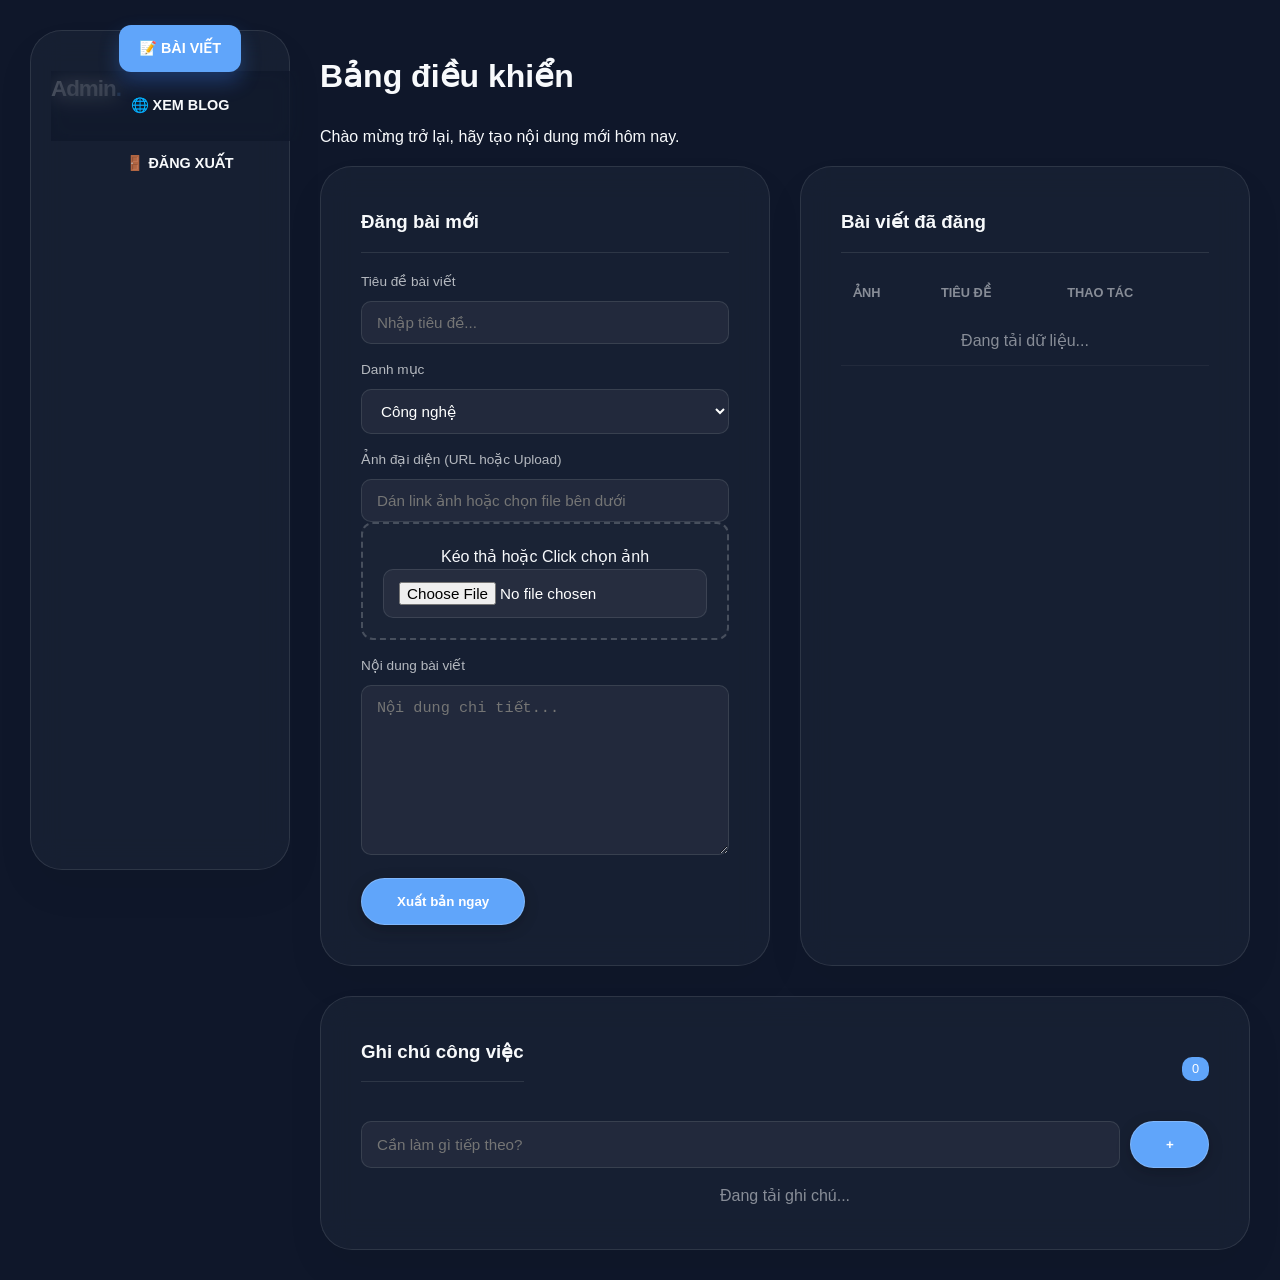
==== admin/index.html @ 8e6351a6 "# Changes to be committed: #	new file:   .vscode/settings.json #	new file:   admin/addimage.js #	new" ====
<!DOCTYPE html>
<html lang="vi">

<head>
    <meta charset="UTF-8">
    <meta name="viewport" content="width=device-width, initial-scale=1.0">
    <title>Quản trị Blog | Dashboard</title>
    <!-- Gọi file CSS chung (biến màu, darkmode) và file CSS admin riêng -->
    <link rel="stylesheet" href="admin.css">
    <link rel="stylesheet" href="../assets/common/common.css">

</head>

<body class="admin-page" data-theme="dark">

    <!-- Đốm màu nền (Blobs) giữ nguyên phong cách blog -->
    <div class="bg-blobs">
        <div class="blob"></div>
    </div>

    <div class="admin-container">
        <!-- 1. THANH SIDEBAR BÊN TRÁI -->
        <aside class="admin-sidebar glass-card">
            <div class="logo">Admin<span>.</span></div>
            <nav>
                <a href="#" class="active">📝 Bài viết</a>
                <a href="index.html">🌐 Xem Blog</a>
                <a href="#" id="btnLogout">🚪 Đăng xuất</a>
            </nav>
        </aside>

        <!-- 2. NỘI DUNG CHÍNH BÊN PHẢI -->
        <main class="admin-content">
            <header class="admin-header">
                <h1>Bảng điều khiển</h1>
                <p>Chào mừng trở lại, hãy tạo nội dung mới hôm nay.</p>
            </header>

            <div class="admin-grid">
                <!-- CỘT TRÁI: FORM ĐĂNG BÀI -->
                <section class="glass-card">
                    <h3>Đăng bài mới</h3>
                    <div class="input-group">
                        <label>Tiêu đề bài viết</label>
                        <input type="text" id="postTitle" placeholder="Nhập tiêu đề...">
                    </div>

                    <div class="input-group">
                        <label>Danh mục</label>
                        <select id="postCategory">
                            <option value="Công nghệ">Công nghệ</option>
                            <option value="Thiết kế">Thiết kế</option>
                            <option value="Đời sống">Đời sống</option>
                        </select>
                    </div>

                    <div class="input-group">
                        <label>Ảnh đại diện (URL hoặc Upload)</label>
                        <input type="text" id="postImageUrl" placeholder="Dán link ảnh hoặc chọn file bên dưới">
                        <div id="imagePreviewContainer" class="glass-card"
                            style="display: none; margin-bottom: 15px; overflow: hidden; border-radius: 12px;">
                            <img id="imagePreview" src="" alt="Preview"
                                style="width: 100%; height: 200px; object-fit: cover; display: block;">
                        </div>
                        <div class="file-upload-box" id="dropZone">
                            <span>Kéo thả hoặc Click chọn ảnh</span>
                            <input type="file" id="imageFile" accept="image/*">
                        </div>
                    </div>

                    <div class="input-group">
                        <label>Nội dung bài viết</label>
                        <textarea id="postContent" rows="8" placeholder="Nội dung chi tiết..."></textarea>
                    </div>

                    <button class="magnetic-btn w-100" id="btnPublish">
                        <span class="btn-text">Xuất bản ngay</span>
                    </button>
                </section>

                <!-- CỘT PHẢI: DANH SÁCH BÀI VIẾT HIỆN TẠI -->
                <section class="glass-card">
                    <h3>Bài viết đã đăng</h3>
                    <div class="posts-table-wrap">
                        <table>
                            <thead>
                                <tr>
                                    <th>Ảnh</th>
                                    <th>Tiêu đề</th>
                                    <th>Thao tác</th>
                                </tr>
                            </thead>
                            <tbody id="tableBody">
                                <!-- Dữ liệu từ Firebase sẽ render vào đây -->
                                <tr>
                                    <td colspan="3" style="text-align:center; opacity:0.5;">Đang tải dữ liệu...</td>
                                </tr>
                            </tbody>
                        </table>
                    </div>
                </section>
            </div>
            <section class="glass-card todo-section">
    <div class="section-header">
        <h3>Ghi chú công việc</h3>
        <span id="todoCount" class="badge">0</span>
    </div>
    
    <!-- Input thêm nhanh -->
    <div class="todo-input-group">
        <input type="text" id="todoInput" placeholder="Cần làm gì tiếp theo?">
        <button id="btnAddTodo" class="magnetic-btn mini">
            <span class="btn-text">+</span>
        </button>
    </div>

    <!-- Danh sách Task -->
    <ul id="todoList" class="todo-list">
        <li style="text-align:center; opacity:0.5;">Đang tải ghi chú...</li>
    </ul>
</section>

        </main>
    </div>
    <script type="module" src="addimage.js"></script>

    <!-- KHAI BÁO MODULE FIREBASE -->
    <script type="module" src="admin-logic.js"></script>

</body>

</html>
---- admin/admin.css ----
/* --- RESET CHO ADMIN --- */
.admin-page {
    cursor: auto !important; /* Hiện lại con trỏ chuột mặc định */
    background-color: #0f172a; /* Nền tối chuyên nghiệp */
    overflow-y: auto;
}

.admin-page * {
    cursor: auto !important; /* Ép mọi phần tử hiện con trỏ */
}

/* Ẩn các chấm tròn decor của trang Blog nếu có */
.admin-page .cursor-dot, 
.admin-page .cursor-outline {
    display: none !important;
}

/* --- LAYOUT DASHBOARD --- */
.admin-container {
    display: grid;
    grid-template-columns: 260px 1fr;
    gap: 30px;
    padding: 30px;
    max-width: 1400px;
    margin: 0 auto;
}

/* Sidebar tinh tế */
.admin-sidebar {
    height: calc(100vh - 60px);
    position: sticky;
    top: 30px;
    display: flex;
    flex-direction: column;
    padding: 40px 20px !important;
}

.admin-sidebar nav {
    display: flex;
    flex-direction: column;
    gap: 10px;
    margin-top: 40px;
}

.admin-sidebar a {
    padding: 12px 20px;
    color: var(--text);
    text-decoration: none;
    border-radius: 12px;
    font-weight: 600;
    transition: 0.3s;
}

.admin-sidebar a:hover, 
.admin-sidebar a.active {
    background: var(--primary);
    color: white;
    box-shadow: 0 10px 20px rgba(59, 130, 246, 0.3);
}

/* --- MAIN CONTENT & FORM --- */
.admin-grid {
    display: grid;
    grid-template-columns: 1fr 1fr; /* Chia đôi form và danh sách */
    gap: 30px;
}

@media (max-width: 1100px) {
    .admin-grid { grid-template-columns: 1fr; }
}

.admin-page h3 {
    margin-top: 0;
    border-bottom: 1px solid rgba(255,255,255,0.1);
    padding-bottom: 15px;
}

/* Input Fields Style */
.admin-page .input-group {
    margin-bottom: 15px;
}

.admin-page label {
    display: block;
    font-size: 0.85rem;
    margin-bottom: 8px;
    opacity: 0.7;
}

.admin-page input, 
.admin-page textarea, 
.admin-page select {
    width: 100%;
    background: rgba(255, 255, 255, 0.05);
    border: 1px solid rgba(255, 255, 255, 0.1);
    color: white;
    padding: 12px 15px;
    border-radius: 10px;
    font-size: 0.95rem;
    transition: 0.3s;
}

.admin-page input:focus {
    border-color: var(--primary);
    background: rgba(255, 255, 255, 0.1);
}

/* Upload Box */
.file-upload-box {
    border: 2px dashed rgba(255,255,255,0.2);
    padding: 20px;
    text-align: center;
    border-radius: 12px;
    background: rgba(255,255,255,0.02);
    transition: 0.3s;
}

.file-upload-box:hover {
    border-color: var(--primary);
    background: rgba(59, 130, 246, 0.05);
}

/* --- TABLE POSTS --- */
.posts-table-wrap {
    overflow-x: auto;
}

.admin-page table {
    width: 100%;
    border-collapse: collapse;
}

.admin-page th {
    text-align: left;
    padding: 12px;
    font-size: 0.8rem;
    text-transform: uppercase;
    opacity: 0.5;
}

.admin-page td {
    padding: 12px;
    border-bottom: 1px solid rgba(255,255,255,0.05);
}

.thumb-img {
    width: 45px;
    height: 45px;
    border-radius: 8px;
    object-fit: cover;
}

.btn-delete {
    background: rgba(239, 68, 68, 0.1);
    color: #ef4444;
    border: none;
    padding: 6px 12px;
    border-radius: 6px;
    font-size: 0.8rem;
    transition: 0.3s;
}

.btn-delete:hover {
    background: #ef4444;
    color: white;
}
.magnetic-btn{
    cursor: pointer !important;
}
#imagePreviewContainer {
    border: 1px solid rgba(255, 255, 255, 0.1);
    animation: fadeIn 0.5s ease;
}

@keyframes fadeIn {
    from { opacity: 0; transform: scale(0.9); }
    to { opacity: 1; transform: scale(1); }
}
.admin-page, .admin-page * {
    cursor: auto !important;
}
.todo-section { margin-top: 30px; }
.section-header { display: flex; justify-content: space-between; align-items: center; margin-bottom: 20px; }

.badge { background: var(--primary); color: white; padding: 2px 10px; border-radius: 10px; font-size: 0.8rem; }

.todo-input-group { display: flex; gap: 10px; margin-bottom: 15px; }

.todo-list { list-style: none; padding: 0; margin: 0; max-height: 300px;  }

.todo-item {
    display: flex; justify-content: space-between; align-items: center;
    padding: 10px 15px; background: rgba(255,255,255,0.03);
    border-radius: 12px; margin-bottom: 8px; border: 1px solid rgba(255,255,255,0.05);
    transition: 0.3s;
    overflow-y: hidden ;
}

.todo-item:hover { transform: translateX(5px); background: rgba(255,255,255,0.07); }

.todo-item.done span { text-decoration: line-through; opacity: 0.4; }

.todo-btns { display: flex; gap: 8px; }
.btn-todo { background: none; border: none; cursor: pointer; font-size: 1rem; transition: 0.2s; }
.btn-todo:hover { transform: scale(1.2); }
---- assets/common/common.css ----
:root {
    --primary: #3b82f6;
    --bg: #ffffff;
    --text: #1e293b;
    --card: rgba(241, 245, 249, 0.5);
    --nav-bg: rgba(255, 255, 255, 0.7);
    --speed: 1s;
}

[data-theme="dark"] {
    --bg: #0f172a;
    --text: #f8fafc;
    --card: rgba(30, 41, 59, 0.5);
    --nav-bg: rgba(15, 23, 42, 0.7);
    --primary: #60a5fa;
}

* { box-sizing: border-box; cursor: none !important; }

body {
    margin: 0;
    background-color: var(--bg);
    color: var(--text);
    font-family: 'Segoe UI', sans-serif;
    line-height: 1.6;
    transition: background-color 0.4s ease;
}

/* UI Components */
.progress-container { position: fixed; top: 0; width: 100%; height: 4px; z-index: 2000; }
.progress-bar { height: 100%; width: 0%; background: var(--primary); box-shadow: 0 0 10px var(--primary); }

nav {
    position: fixed; top: 0; width: 100%; height: 70px;
    display: flex; justify-content: center; align-items: center;
    background: var(--nav-bg); backdrop-filter: blur(10px); z-index: 1000; gap: 30px;
}
nav a { text-decoration: none; color: var(--text); font-weight: 600; font-size: 0.9rem; text-transform: uppercase; }

.theme-btn {
    position: fixed; top: 85px; right: 20px; z-index: 1000;
    padding: 8px 16px; border-radius: 20px; border: 2px solid var(--primary);
    background: var(--bg); color: var(--primary); font-weight: 600;
}

/* Blog Layout */
.container { max-width: 1200px; margin: 150px auto; padding: 20px; }
.blog-header { text-align: center; margin-bottom: 100px; }
.blog-header h1 { font-size: 3.5rem; margin: 0; background: linear-gradient(to right, var(--primary), #a855f7); -webkit-background-clip: text; -webkit-text-fill-color: transparent; }

.section { margin-bottom: 120px; scroll-margin-top: 120px; }

/* Glassmorphism Card */
.glass-card {
    background: var(--card);
    backdrop-filter: blur(15px);
    -webkit-backdrop-filter: blur(15px);
    border: 1px solid rgba(255, 255, 255, 0.1);
    border-radius: 32px;
    padding: 40px;
    box-shadow: 0 20px 40px rgba(0,0,0,0.05);
    transition: transform 0.4s ease;
}

.post-meta { display: flex; justify-content: space-between; align-items: center; margin-bottom: 20px; }
.category { background: var(--primary); color: white; padding: 4px 15px; border-radius: 50px; font-size: 0.75rem; font-weight: 700; }
time { font-size: 0.9rem; opacity: 0.6; }

.post-title { font-size: 2.2rem; margin: 15px 0; line-height: 1.2; }

.img-wrap { width: 100%; height: 400px; overflow: hidden; border-radius: 20px; margin: 25px 0; }
.parallax-img { width: 100%; height: 120%; object-fit: cover; transform: scale(1.1); }

/* Custom Cursor */
.cursor-dot, .cursor-outline { position: fixed; pointer-events: none; border-radius: 50%; z-index: 9999; transform: translate(-50%, -50%); }
.cursor-dot { width: 8px; height: 8px; background: var(--primary); }
.cursor-outline { width: 40px; height: 40px; border: 2px solid var(--primary); transition: width 0.3s, height 0.3s; }

/* Interactive Elements */
.magnetic-btn {
    padding: 15px 35px; border-radius: 50px; border: none;
    background: var(--primary); color: white; font-weight: 600;
    transition: transform 0.3s cubic-bezier(0.23, 1, 0.32, 1);
}

.reveal { opacity: 0; transform: translateY(40px); transition: all 1s ease-out; }
.reveal.active { opacity: 1; transform: translateY(0); }

.back-top {
    position: fixed; bottom: 30px; right: 30px; width: 50px; height: 50px;
    border-radius: 50%; background: var(--primary); color: white; border: none;
    opacity: 0; visibility: hidden; transition: 0.4s; z-index: 1000;
}
.back-top.show { opacity: 1; visibility: visible; }

@keyframes move { from { transform: translate(-5%, -5%); } to { transform: translate(15%, 15%); } }
.main-header {
    position: fixed;
    top: 20px; /* Cách mép trên một khoảng */
    left: 50%;
    transform: translateX(-50%);
    width: 90%;
    max-width: 1000px;
    z-index: 1000;
}

.nav-container {
    display: flex;
    justify-content: space-between;
    align-items: center;
    padding: 10px 30px !important; /* Ghi đè padding của glass-card */
    border-radius: 50px !important; /* Bo tròn kiểu viên thuốc */
    height: 60px;
}

.logo {
    font-weight: 800;
    font-size: 1.4rem;
    letter-spacing: -1px;
}

.logo span { color: var(--primary); }

.nav-links {
    display: flex;
    list-style: none;
    gap: 25px;
    margin: 0;
    padding: 0;
}

.nav-item {
    text-decoration: none;
    color: var(--text);
    font-size: 0.9rem;
    font-weight: 600;
    opacity: 0.7;
    transition: 0.3s;
    position: relative;
}

.nav-item:hover {
    opacity: 1;
    color: var(--primary);
}

/* Hiệu ứng gạch chân khi hover */
.nav-item::after {
    content: '';
    position: absolute;
    bottom: -5px;
    left: 0;
    width: 0;
    height: 2px;
    background: var(--primary);
    transition: width 0.3s;
}

.nav-item:hover::after {
    width: 100%;
}

.theme-toggle-mini {
    background: none;
    border: none;
    font-size: 1.2rem;
    cursor: none; /* Đồng bộ với custom cursor */
}






.main-header {
    position: fixed;
    top: 20px;
    left: 50%;
    transform: translateX(-50%);
    width: 90%;
    max-width: 1000px;
    z-index: 1000;
    /* Hiệu ứng trượt mượt mà */
    transition: transform 0.4s cubic-bezier(0.4, 0, 0.2, 1), opacity 0.3s ease;
}

/* Class sẽ được JS thêm vào khi cuộn xuống */
.main-header.nav-hidden {
    transform: translate(-50%, -120%); /* Đẩy menu lên trên khỏi màn hình */
    opacity: 0;
}

/* Đảm bảo Menu vẫn hiện nếu đang ở trên cùng trang web */
.main-header.nav-top {
    transform: translate(-50%, 0);
    opacity: 1;
}
/* 1. Mặc định ẩn nút Hamburger trên Desktop */
.hamburger {
    display: none;
    flex-direction: column;
    gap: 6px;
    background: none;
    border: none;
    z-index: 2001;
}

.line {
    width: 25px;
    height: 3px;
    background: var(--text);
    border-radius: 10px;
    transition: 0.4s cubic-bezier(0.4, 0, 0.2, 1);
}

/* 2. Responsive cho Mobile (Dưới 768px) */
@media (max-width: 768px) {
    .hamburger { display: flex; }
    
    .nav-links {
        position: fixed;
        top: 0; right: -100%; /* Ẩn sang phải */
        width: 80%; height: 100vh;
        background: var(--card);
        backdrop-filter: blur(25px);
        flex-direction: column;
        justify-content: center;
        align-items: center;
        transition: 0.5s cubic-bezier(0.4, 0, 0.2, 1);
        box-shadow: -10px 0 30px rgba(0,0,0,0.1);
    }

    .nav-links.active { right: 0; } /* Hiện menu */

    /* Biến Hamburger thành dấu X */
    .hamburger.active .line:nth-child(1) { transform: translateY(9px) rotate(45deg); }
    .hamburger.active .line:nth-child(2) { opacity: 0; }
    .hamburger.active .line:nth-child(3) { transform: translateY(-9px) rotate(-45deg); }
}
/* Trạng thái mặc định của từng mục menu trên Mobile */
@media (max-width: 768px) {
    .nav-item {
        opacity: 0;
        transform: translateY(20px);
        transition: all 0.5s cubic-bezier(0.4, 0, 0.2, 1);
    }

    /* Khi menu mở, các mục sẽ hiện ra */
    .nav-links.active .nav-item {
        opacity: 1;
        transform: translateY(0);
    }

    /* Tạo độ trễ so le (Staggered) */
    .nav-links.active li:nth-child(1) .nav-item { transition-delay: 0.1s; }
    .nav-links.active li:nth-child(2) .nav-item { transition-delay: 0.2s; }
    .nav-links.active li:nth-child(3) .nav-item { transition-delay: 0.3s; }
    .nav-links.active li:nth-child(4) .nav-item { transition-delay: 0.4s; }
}
.blog-header h1 {
    display: inline; /* Để con trỏ nằm sát chữ */
    font-size: 3.5rem;
    background: linear-gradient(to right, var(--primary), #a855f7);
    -webkit-background-clip: text;
    -webkit-text-fill-color: transparent;
}



@keyframes blink {
    0%, 100% { opacity: 1; }
    50% { opacity: 0; }
}


.cursor-blinker {
    color: var(--primary);
    font-weight: 200;
    animation: blink 0.8s infinite;
}

@keyframes blink {
    50% { opacity: 0; }
}
/* --- RESPONSIVE LOGIC --- */

/* 1. Màn hình Tablet (Dưới 1024px) */
@media (max-width: 1024px) {
    .container {
        max-width: 90% !important;
        margin-top: 100px;
    }
    
    .blog-masonry {
        column-count: 2; /* Chia 2 cột */
        column-gap: 20px;
    }
    
    .blog-header h1 {
        font-size: 2.8rem;
    }
}

/* 2. Màn hình Mobile (Dưới 768px) */
@media (max-width: 768px) {
    /* Tắt Custom Cursor trên Mobile (Dùng cảm ứng không cần trỏ chuột) */
    .cursor-dot, .cursor-outline {
        display: none;
    }
    * { cursor: auto !important; }

    /* Layout Blog 1 cột duy nhất */
    .blog-masonry {
        column-count: 1;
    }

    .glass-card {
        padding: 20px; /* Giảm padding để tiết kiệm không gian */
        margin-bottom: 20px;
    }

    .img-wrap {
        height: 250px; /* Thu nhỏ chiều cao ảnh để dễ cuộn */
    }

    .blog-header h1 {
        font-size: 2rem;
    }

    .post-title {
        font-size: 1.5rem;
    }

    /* Navbar Mobile */
    .nav-container {
        width: 95%;
        padding: 0 15px !important;
    }

    .nav-links {
        /* Đã thiết lập ở phần Hamburger trước đó: Toàn màn hình */
        gap: 30px;
    }
}

.magnetic-btn {
    position: relative;
    padding: 15px 35px;
    border-radius: 50px;
    border: 1px solid rgba(255, 255, 255, 0.2);
    background: var(--primary);
    color: white;
    font-weight: 600;
    overflow: hidden; /* Để chứa hiệu ứng sóng nước */
    transition: all 0.3s cubic-bezier(0.23, 1, 0.32, 1);
    box-shadow: 0 4px 15px rgba(0, 0, 0, 0.2);
}

/* 1. Hiệu ứng Hover: Sáng rực và bay nhẹ */
.magnetic-btn:hover {
    transform: translateY(-3px) scale(1.05);
    box-shadow: 0 0 25px var(--primary);
    filter: brightness(1.1);
    border-color: rgba(255, 255, 255, 0.5);
}

/* 2. Hiệu ứng Active (Khi bấm vào): Thu nhỏ lại */
.magnetic-btn:active {
    transform: translateY(1px) scale(0.95) !important;
    box-shadow: 0 2px 10px rgba(0, 0, 0, 0.3);
    filter: brightness(0.9);
}

/* 3. Hiệu ứng Ánh sáng quét qua (Shine effect) */
.magnetic-btn::after {
    content: '';
    position: absolute;
    top: -50%; left: -60%;
    width: 20%; height: 200%;
    background: rgba(255, 255, 255, 0.4);
    transform: rotate(30deg);
    transition: 0.7s;
}

.magnetic-btn:hover::after {
    left: 120%;
}
.ripple {
    position: absolute;
    background: rgba(255, 255, 255, 0.5);
    transform: translate(-50%, -50%);
    pointer-events: none;
    border-radius: 50%;
    animation: rippleEffect 0.6s linear;
}

@keyframes rippleEffect {
    0% { width: 0; height: 0; opacity: 0.5; }
    100% { width: 400px; height: 400px; opacity: 0; }
}
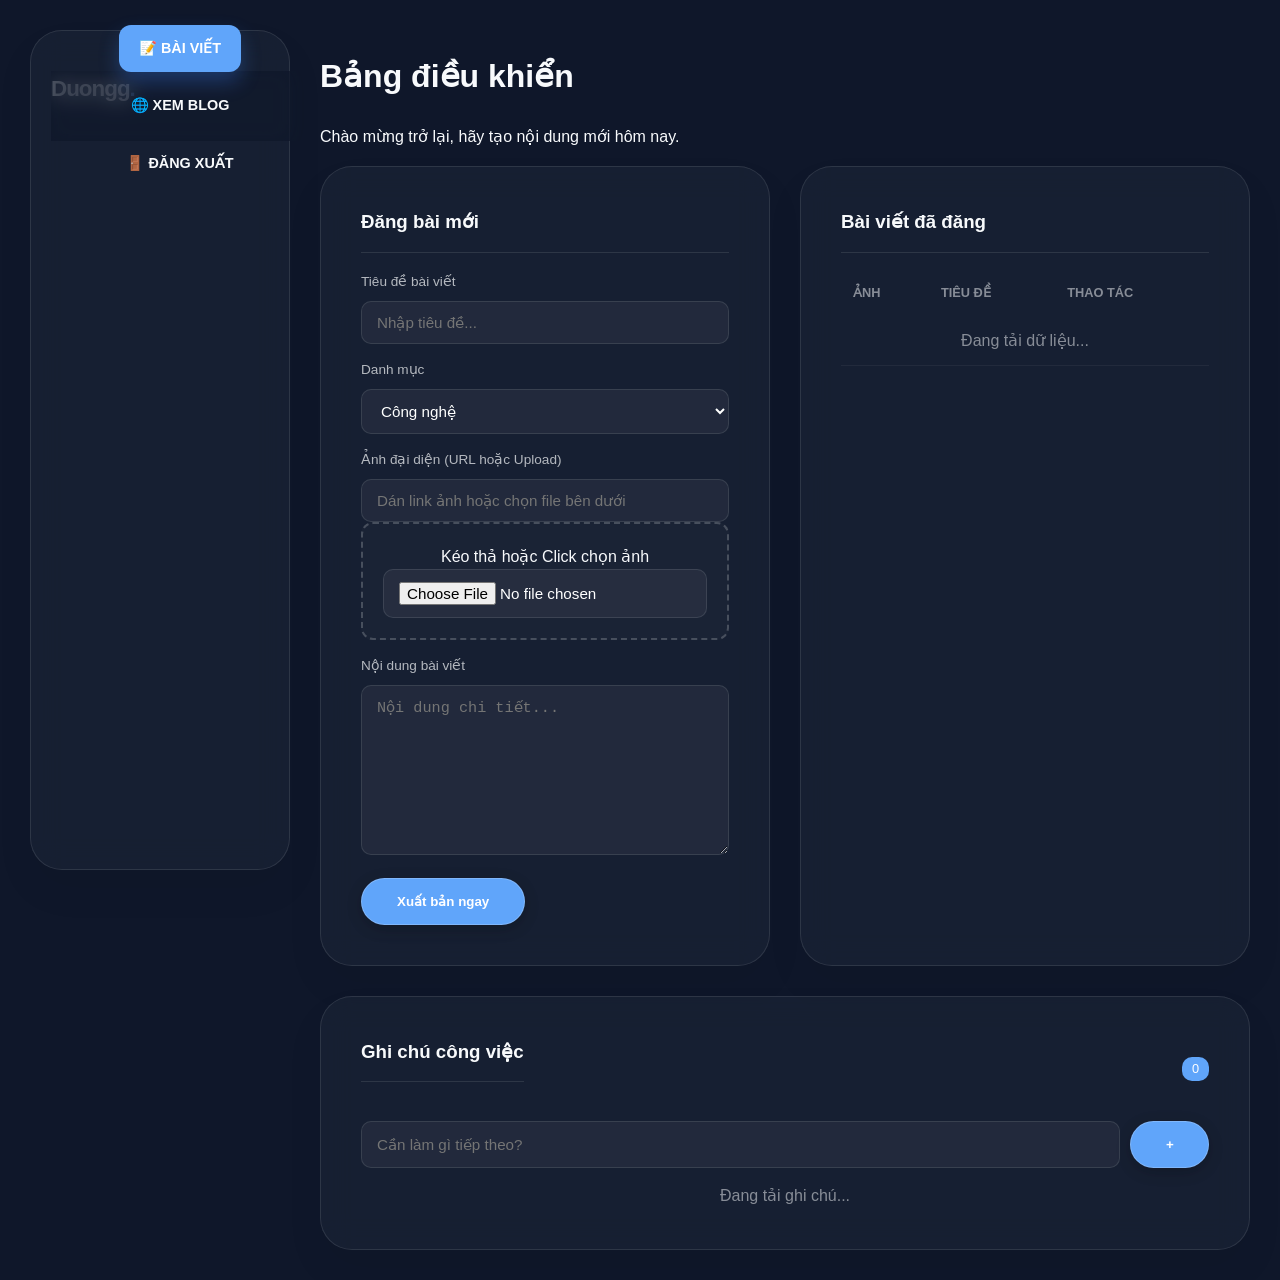
==== commit 9e664c8e: "add random" ====
--- a/admin/index.html
+++ b/admin/index.html
@@ -4,7 +4,7 @@
 <head>
     <meta charset="UTF-8">
     <meta name="viewport" content="width=device-width, initial-scale=1.0">
-    <title>Quản trị Blog | Dashboard</title>
+    <title>Quản trị Blog Duongg📝| Dashboard</title>
     <!-- Gọi file CSS chung (biến màu, darkmode) và file CSS admin riêng -->
     <link rel="stylesheet" href="admin.css">
     <link rel="stylesheet" href="../assets/common/common.css">
@@ -21,7 +21,7 @@
     <div class="admin-container">
         <!-- 1. THANH SIDEBAR BÊN TRÁI -->
         <aside class="admin-sidebar glass-card">
-            <div class="logo">Admin<span>.</span></div>
+            <div class="logo">Duongg<span>.</span></div>
             <nav>
                 <a href="#" class="active">📝 Bài viết</a>
                 <a href="index.html">🌐 Xem Blog</a>
--- a/assets/common/common.css
+++ b/assets/common/common.css
@@ -44,7 +44,7 @@
 }
 
 /* Blog Layout */
-.container { max-width: 1200px; margin: 150px auto; padding: 20px; }
+.container { max-width: 1200px; margin: 50px auto;}
 .blog-header { text-align: center; margin-bottom: 100px; }
 .blog-header h1 { font-size: 3.5rem; margin: 0; background: linear-gradient(to right, var(--primary), #a855f7); -webkit-background-clip: text; -webkit-text-fill-color: transparent; }
 
@@ -288,7 +288,7 @@
 @media (max-width: 1024px) {
     .container {
         max-width: 90% !important;
-        margin-top: 100px;
+        margin: 30px auto;
     }
     
     .blog-masonry {
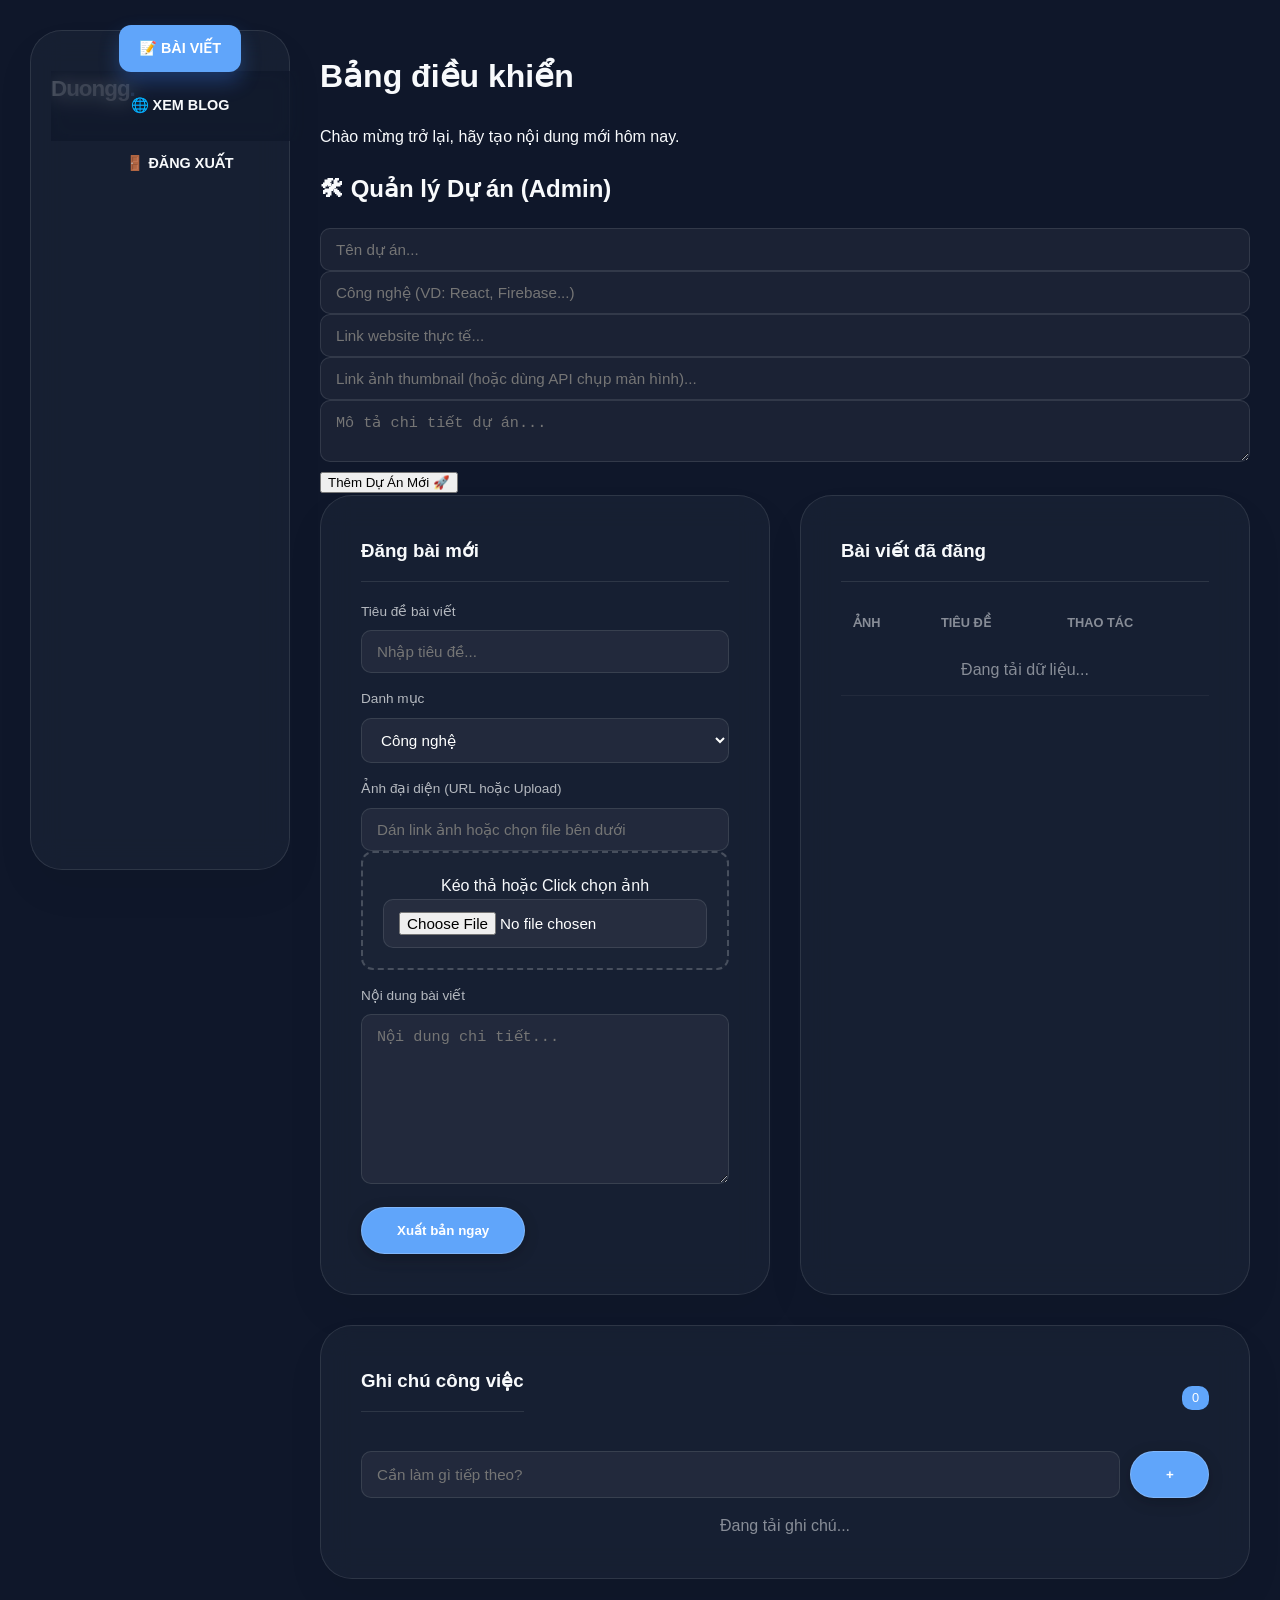
==== commit 763ee769: "# Changes to be committed: #    modified:   admin/admin-logic.js #    modified:   admin/index.html #" ====
--- a/admin/index.html
+++ b/admin/index.html
@@ -35,6 +35,18 @@
                 <h1>Bảng điều khiển</h1>
                 <p>Chào mừng trở lại, hãy tạo nội dung mới hôm nay.</p>
             </header>
+            <section class="admin-panel">
+                <h2>🛠 Quản lý Dự án (Admin)</h2>
+                <form id="adminProjectForm" class="modern-form">
+                    <input type="text" id="pName" placeholder="Tên dự án..." required>
+                    <input type="text" id="pTech" placeholder="Công nghệ (VD: React, Firebase...)" required>
+                    <input type="text" id="pLink" placeholder="Link website thực tế..." required>
+                    <input type="text" id="pImage" placeholder="Link ảnh thumbnail (hoặc dùng API chụp màn hình)...">
+                    <textarea id="pDesc" placeholder="Mô tả chi tiết dự án..." required></textarea>
+                    <button type="submit" class="btn-admin">Thêm Dự Án Mới 🚀</button>
+                </form>
+                <div id="admin-status"></div>
+            </section>
 
             <div class="admin-grid">
                 <!-- CỘT TRÁI: FORM ĐĂNG BÀI -->
@@ -99,26 +111,27 @@
                         </table>
                     </div>
                 </section>
+
             </div>
             <section class="glass-card todo-section">
-    <div class="section-header">
-        <h3>Ghi chú công việc</h3>
-        <span id="todoCount" class="badge">0</span>
-    </div>
-    
-    <!-- Input thêm nhanh -->
-    <div class="todo-input-group">
-        <input type="text" id="todoInput" placeholder="Cần làm gì tiếp theo?">
-        <button id="btnAddTodo" class="magnetic-btn mini">
-            <span class="btn-text">+</span>
-        </button>
-    </div>
+                <div class="section-header">
+                    <h3>Ghi chú công việc</h3>
+                    <span id="todoCount" class="badge">0</span>
+                </div>
 
-    <!-- Danh sách Task -->
-    <ul id="todoList" class="todo-list">
-        <li style="text-align:center; opacity:0.5;">Đang tải ghi chú...</li>
-    </ul>
-</section>
+                <!-- Input thêm nhanh -->
+                <div class="todo-input-group">
+                    <input type="text" id="todoInput" placeholder="Cần làm gì tiếp theo?">
+                    <button id="btnAddTodo" class="magnetic-btn mini">
+                        <span class="btn-text">+</span>
+                    </button>
+                </div>
+
+                <!-- Danh sách Task -->
+                <ul id="todoList" class="todo-list">
+                    <li style="text-align:center; opacity:0.5;">Đang tải ghi chú...</li>
+                </ul>
+            </section>
 
         </main>
     </div>
--- a/assets/common/common.css
+++ b/assets/common/common.css
@@ -44,7 +44,7 @@
 }
 
 /* Blog Layout */
-.container { max-width: 1200px; margin: 50px auto;}
+.container { max-width: 1400px; margin: 50px auto;}
 .blog-header { text-align: center; margin-bottom: 100px; }
 .blog-header h1 { font-size: 3.5rem; margin: 0; background: linear-gradient(to right, var(--primary), #a855f7); -webkit-background-clip: text; -webkit-text-fill-color: transparent; }
 
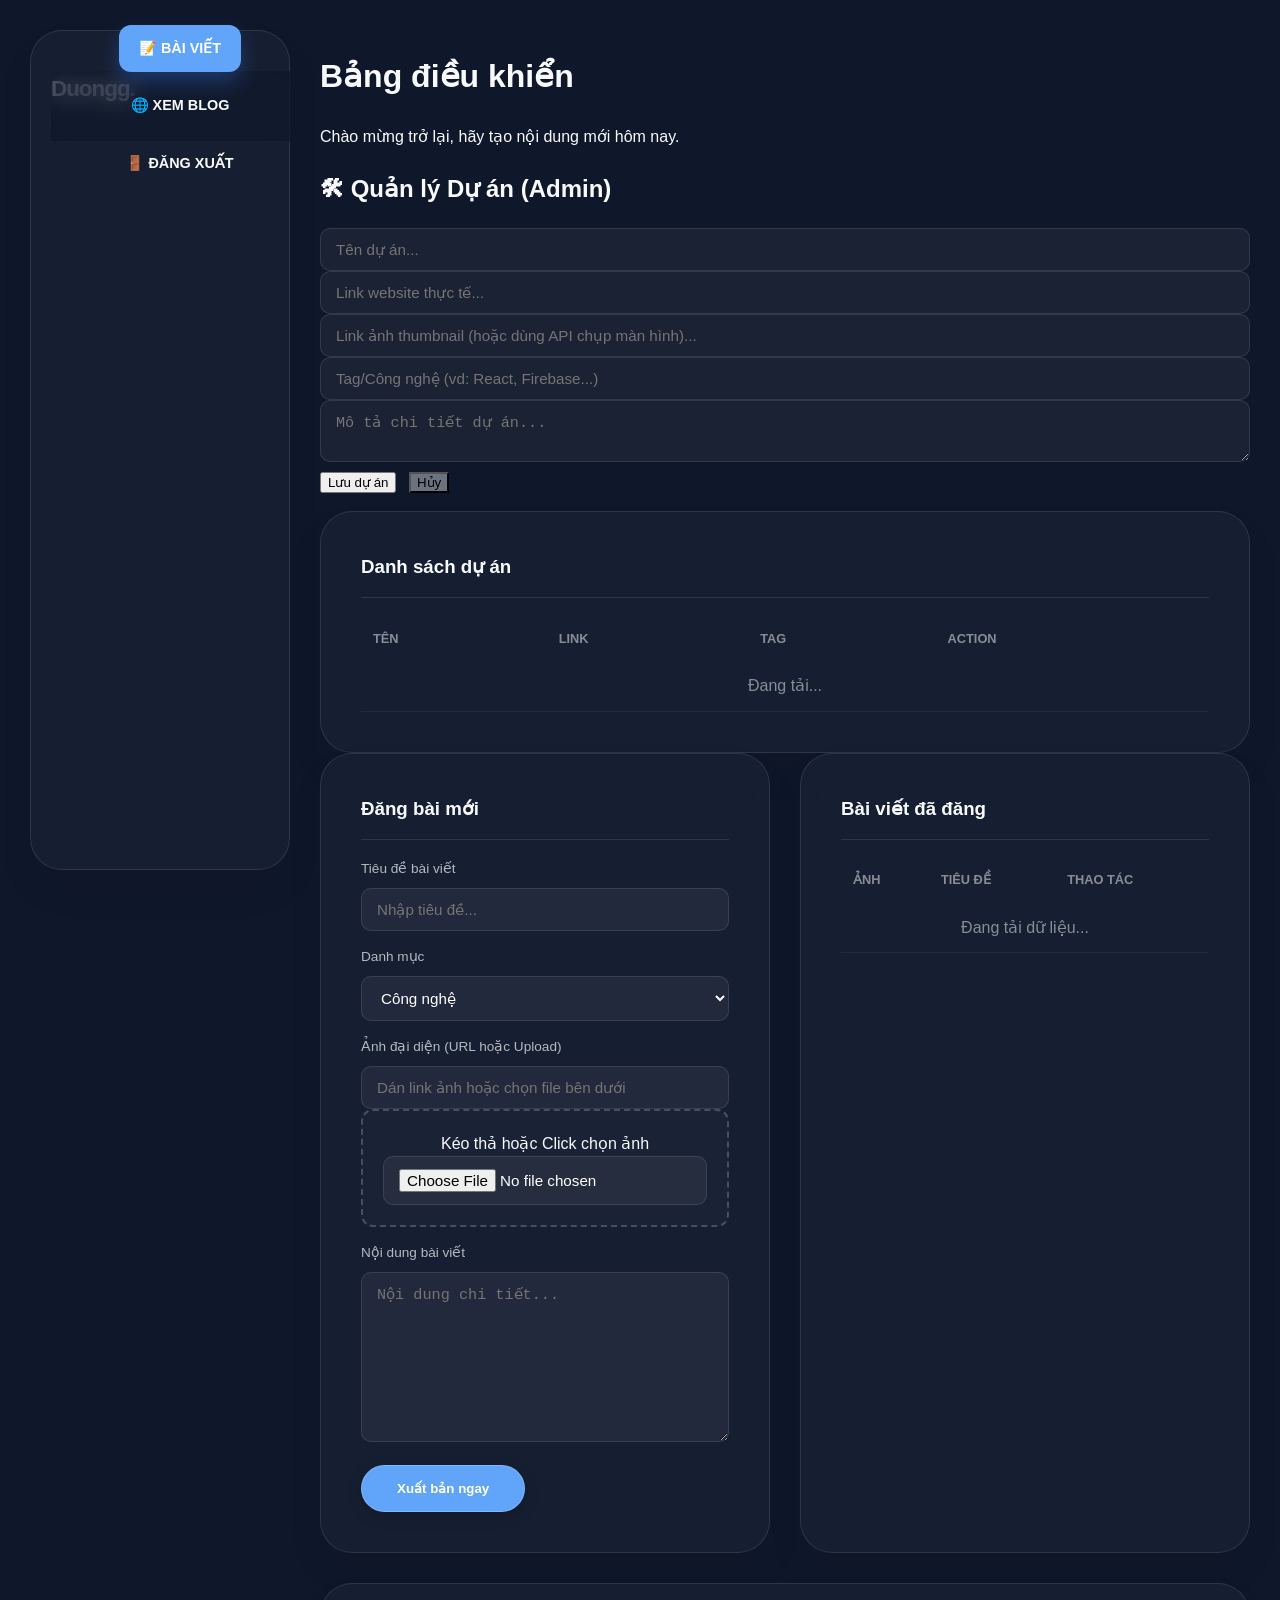
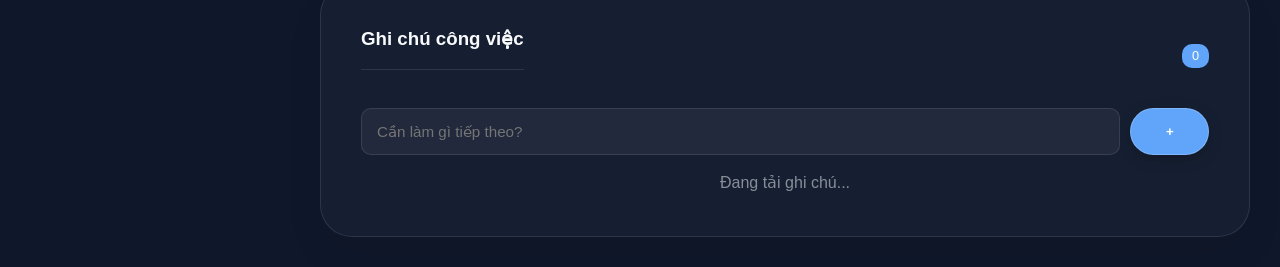
==== commit 8dd105af: "m" ====
--- a/admin/index.html
+++ b/admin/index.html
@@ -39,13 +39,36 @@
                 <h2>🛠 Quản lý Dự án (Admin)</h2>
                 <form id="adminProjectForm" class="modern-form">
                     <input type="text" id="pName" placeholder="Tên dự án..." required>
-                    <input type="text" id="pTech" placeholder="Công nghệ (VD: React, Firebase...)" required>
                     <input type="text" id="pLink" placeholder="Link website thực tế..." required>
-                    <input type="text" id="pImage" placeholder="Link ảnh thumbnail (hoặc dùng API chụp màn hình)...">
+                    <input type="text" id="pImage" placeholder="Link ảnh thumbnail (hoặc dùng API chụp màn hình)..."
+                        required>
+                    <input type="text" id="pTech" placeholder="Tag/Công nghệ (vd: React, Firebase...)" required>
                     <textarea id="pDesc" placeholder="Mô tả chi tiết dự án..." required></textarea>
-                    <button type="submit" class="btn-admin">Thêm Dự Án Mới 🚀</button>
+                    <button type="submit" class="btn-admin">Lưu dự án</button>
+                    <button type="button" id="btnCancelEdit" class="btn-admin"
+                        style="margin-left:.5rem; background:#6b7280;">Hủy</button>
                 </form>
                 <div id="admin-status"></div>
+            </section>
+            <section class="glass-card" style="margin-top:1rem;">
+                <h3>Danh sách dự án</h3>
+                <div class="posts-table-wrap">
+                    <table>
+                        <thead>
+                            <tr>
+                                <th>Tên</th>
+                                <th>Link</th>
+                                <th>Tag</th>
+                                <th>Action</th>
+                            </tr>
+                        </thead>
+                        <tbody id="projectTableBody">
+                            <tr>
+                                <td colspan="4" style="text-align:center; opacity:.5;">Đang tải...</td>
+                            </tr>
+                        </tbody>
+                    </table>
+                </div>
             </section>
 
             <div class="admin-grid">
@@ -135,11 +158,7 @@
 
         </main>
     </div>
-    <script type="module" src="addimage.js"></script>
-
-    <!-- KHAI BÁO MODULE FIREBASE -->
-    <script type="module" src="admin-logic.js"></script>
-
+    <script type="module" src="../assets/js/mvc/admin.js"></script>
 </body>
 
 </html>
--- a/assets/common/common.css
+++ b/assets/common/common.css
@@ -87,12 +87,48 @@
 .reveal.active { opacity: 1; transform: translateY(0); }
 
 .back-top {
-    position: fixed; bottom: 30px; right: 30px; width: 50px; height: 50px;
-    border-radius: 50%; background: var(--primary); color: white; border: none;
-    opacity: 0; visibility: hidden; transition: 0.4s; z-index: 1000;
-}
-.back-top.show { opacity: 1; visibility: visible; }
-
+    position: fixed;
+    bottom: 30px;
+    right: 30px;
+    width: 55px;
+    height: 55px;
+    background: linear-gradient(135deg, #6366f1 0%, #a855f7 100%);
+    color: white;
+    border: none;
+    border-radius: 50%;
+    cursor: pointer;
+    z-index: 9999;
+    display: flex;
+    align-items: center;
+    justify-content: center;
+    font-size: 1.5rem;
+    box-shadow: 0 10px 20px rgba(99, 102, 241, 0.4);
+    opacity: 0;
+    visibility: hidden;
+    transition: all 0.4s cubic-bezier(0.175, 0.885, 0.32, 1.275);
+}
+.back-top.show { opacity: 1; visibility: visible;transform: scale(1); }
+/* Hiệu ứng Hover */
+.back-to:hover {
+    transform: scale(1.1) translateY(-5px);
+    box-shadow: 0 15px 30px rgba(99, 102, 241, 0.6);
+}
+
+.back-to:active {
+    transform: scale(0.9);
+}
+
+/* Hiệu ứng tên lửa bay */
+.back-to.launching .rocket-icon {
+    animation: rocketLaunch 0.5s ease-in-out;
+}
+
+@keyframes rocketLaunch {
+    0% { transform: translateY(0); opacity: 1; }
+    50% { transform: translateY(-30px); opacity: 0; }
+    51% { transform: translateY(30px); opacity: 0; }
+    100% { transform: translateY(0); opacity: 1; }
+}
 @keyframes move { from { transform: translate(-5%, -5%); } to { transform: translate(15%, 15%); } }
 .main-header {
     position: fixed;
@@ -398,3 +434,132 @@
     0% { width: 0; height: 0; opacity: 0.5; }
     100% { width: 400px; height: 400px; opacity: 0; }
 }
+
+
+/* footer */
+
+.modern-footer {
+    background: #0f172a; /* Màu xanh đen sâu thẳm */
+    color: #f8fafc;
+    padding: 80px 20px 20px;
+    position: relative;
+    /* overflow: hidden; */
+    margin-top: 120px;
+}
+
+.footer-content {
+    max-width: 1100px;
+    margin: 0 auto;
+    display: grid;
+    grid-template-columns: 2fr 1fr 1.2fr;
+    gap: 50px;
+    position: relative;
+    z-index: 2;
+}
+
+/* Cột Thương hiệu & Glow */
+.footer-logo { font-size: 1.8rem; margin-bottom: 20px; color: #fff; }
+.footer-logo span { color: #6366f1; }
+.brand-info p { color: #94a3b8; line-height: 1.7; max-width: 350px; }
+
+.footer-glow {
+    position: absolute;
+    top: -50px; left: -50px;
+    width: 200px; height: 200px;
+    background: radial-gradient(circle, rgba(99, 102, 241, 0.2) 0%, transparent 70%);
+    pointer-events: none;
+}
+
+/* Danh sách liên kết */
+.footer-column h3 {
+    font-size: 1.2rem;
+    margin-bottom: 25px;
+    color: #fff;
+    position: relative;
+}
+.footer-column h3::after {
+    content: '';
+    position: absolute;
+    left: 0; bottom: -8px;
+    width: 40px; height: 3px;
+    background: #6366f1;
+    border-radius: 10px;
+}
+
+.footer-column ul { list-style: none; }
+.footer-column ul li { margin-bottom: 12px; }
+.footer-column ul li a {
+    color: #94a3b8;
+    text-decoration: none;
+    transition: 0.3s;
+}
+.footer-column ul li a:hover { color: #6366f1; padding-left: 8px; }
+
+/* Social Icons */
+.social-links { display: flex; gap: 15px; margin-bottom: 20px; }
+.social-icon {
+    width: 45px; height: 45px;
+    background: rgba(255, 255, 255, 0.05);
+    display: flex; align-items: center; justify-content: center;
+    border-radius: 12px;
+    font-size: 1.2rem;
+    transition: all 0.3s cubic-bezier(0.4, 0, 0.2, 1);
+    border: 1px solid rgba(255, 255, 255, 0.1);
+}
+.social-icon:hover {
+    background: #6366f1;
+    transform: translateY(-5px);
+    box-shadow: 0 10px 20px rgba(99, 102, 241, 0.4);
+}
+
+/* Footer Bottom */
+.footer-bottom {
+    margin-top: 60px;
+    padding-top: 20px;
+    border-top: 1px solid rgba(255, 255, 255, 0.05);
+    text-align: center;
+    font-size: 0.85rem;
+    color: #64748b;
+}
+
+/* Mobile Responsive */
+@media (max-width: 768px) {
+    .footer-content { grid-template-columns: 1fr; gap: 40px; text-align: center; }
+    .brand-info p { margin: 0 auto; }
+    .footer-column h3::after { left: 50%; transform: translateX(-50%); }
+    .social-links { justify-content: center; }
+}
+.modern-footer {
+    background: #0f172a;
+    position: relative;
+    padding-top: 0; /* Quan trọng: Để sóng hiện lên trên cùng */
+}
+
+.waves-container {
+    position: absolute;
+    width: 100%;
+    height: 100px; /* Độ cao vùng chứa sóng */
+    margin-top: -100px; /* Kéo sóng lên trên để đè vào phần nội dung trắng bên trên */
+    z-index: 10;
+    left: 0;
+}
+
+.waves-svg {
+    width: 100%;
+    height: 100px;
+    min-height: 100px;
+}
+
+/* Chuyển động Parallax */
+.parallax-waves > use {
+    animation: move-forever 25s cubic-bezier(.55,.5,.45,.5) infinite;
+}
+.parallax-waves > use:nth-child(1) { animation-delay: -2s; animation-duration: 7s; }
+.parallax-waves > use:nth-child(2) { animation-delay: -3s; animation-duration: 10s; }
+.parallax-waves > use:nth-child(3) { animation-delay: -4s; animation-duration: 13s; }
+.parallax-waves > use:nth-child(4) { animation-delay: -5s; animation-duration: 20s; }
+
+@keyframes move-forever {
+    0% { transform: translate3d(-90px, 0, 0); }
+    100% { transform: translate3d(85px, 0, 0); }
+}
